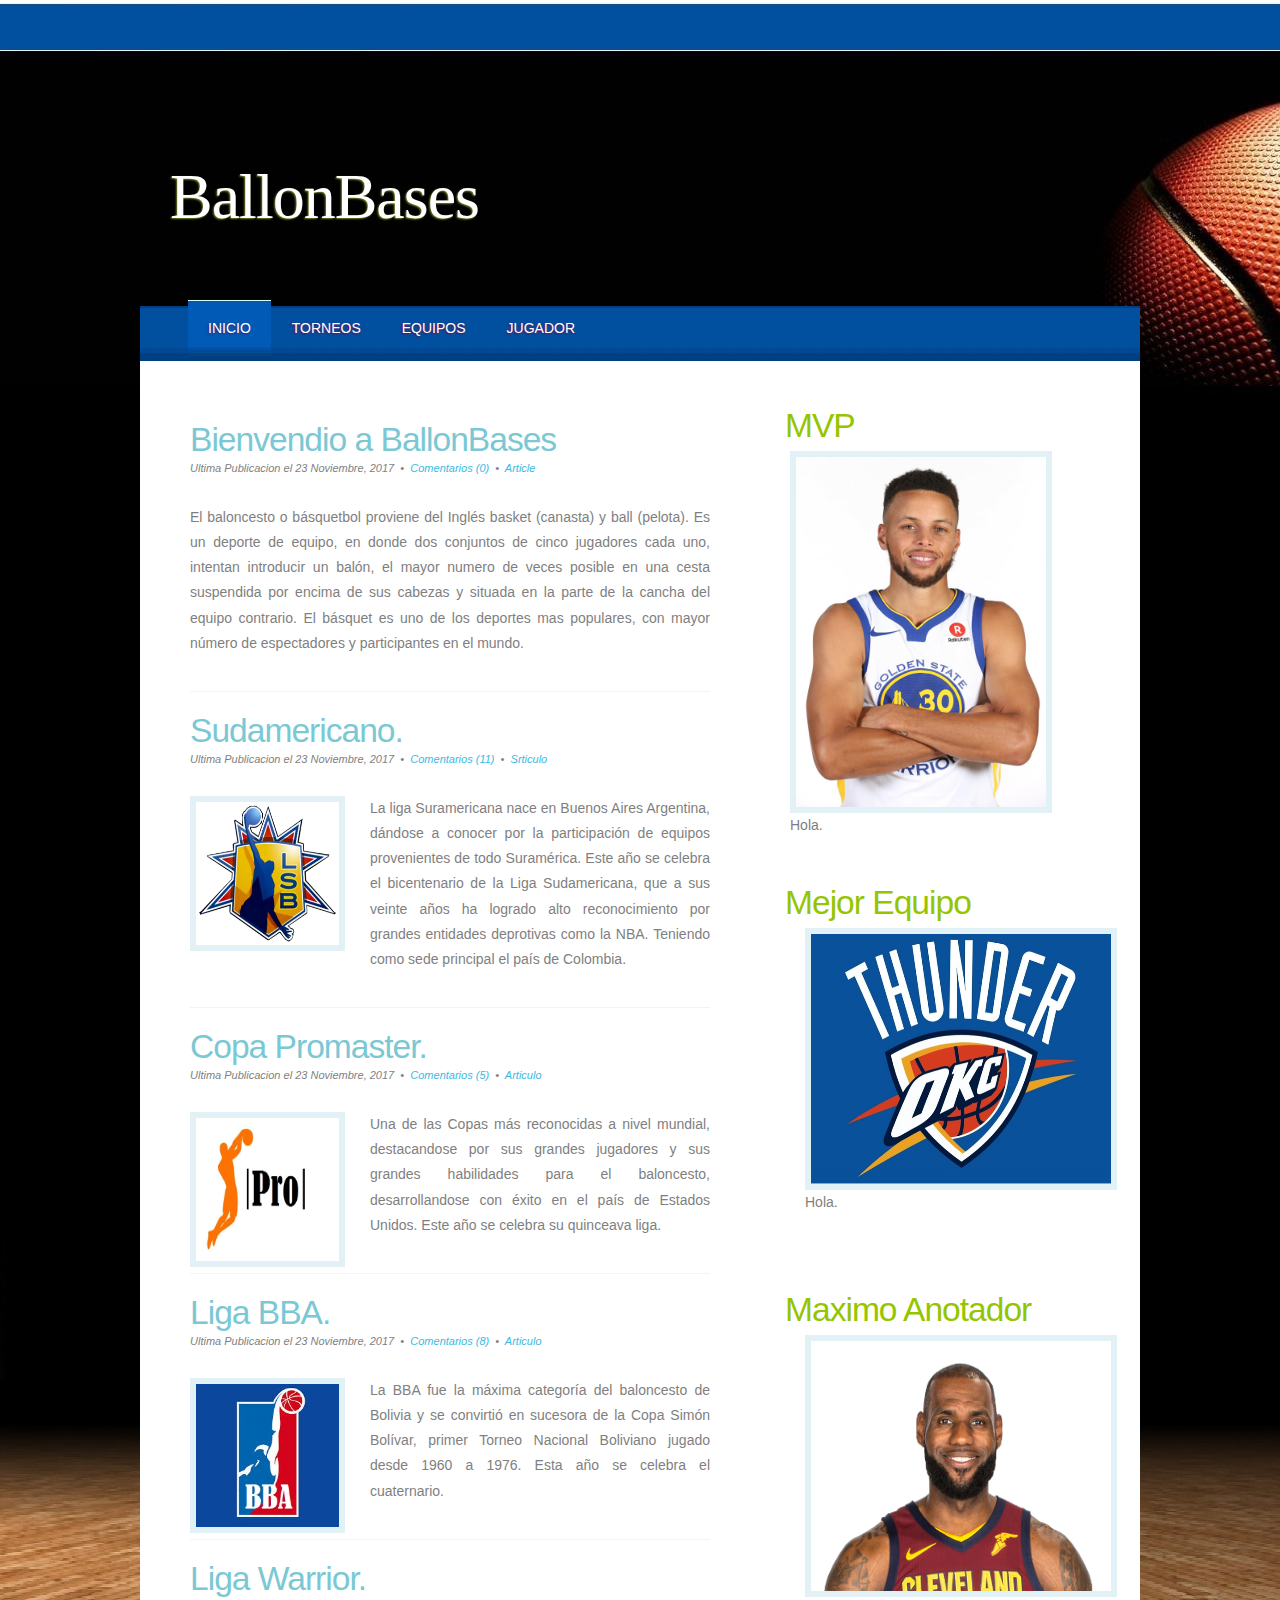
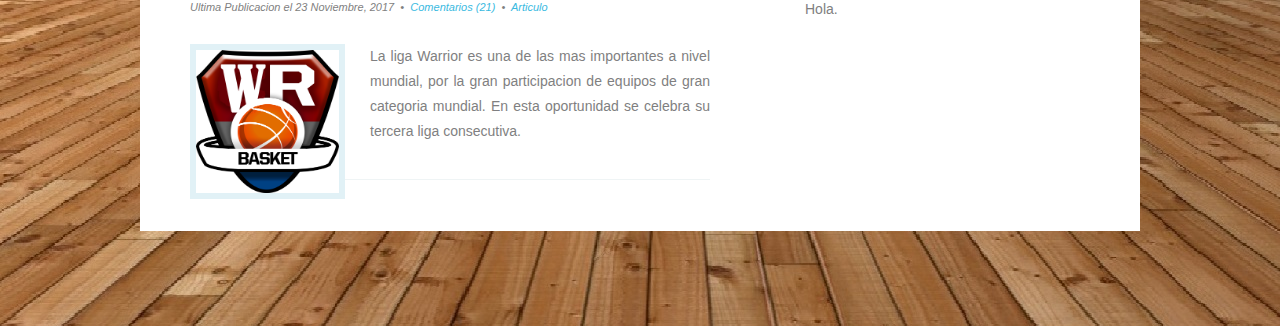
==== Finales/index.html @ dee21989 "Cristian y Pulido" ====
<!DOCTYPE html5>

<html xmlns="">
<head>
<meta name="keywords" content="" />
<meta name="description" content="" />
<meta http-equiv="content-type" content="text/html; charset=utf-8" />
<title>BallonBases</title>
<link href="style.css" rel="stylesheet" type="text/css" media="screen" />
</head>
<body>
<div id="wrapper">
	<div id="header">
		<div id="logo">
			<h1><a href="#">BallonBases</a></h1>			
		</div>
		<div id="search">
			<form method="get" action="">
				
			</form>
		</div>
	</div>
	<!-- end #header -->
	<div id="menu">
		<ul>
			<li class="current_page_item"><a href="#">Inicio</a></li>
			<li><a href="indexTorneo.html">Torneos</a></li>
			<li><a href="indexEquipo.html">Equipos</a></li>
			<li><a href="#">Jugador</a></li>
			<li><a href="#"></a></li>
		</ul>
	</div>
	<!-- end #menu -->
	<div id="page">
		<div id="page-bgtop">
			<div id="page-bgbtm">
				<div id="content">
					<div class="post">
						<h2 class="title"><a href="#">Bienvendio a BallonBases </a></h2>
						<p class="meta">Ultima Publicacion <a href="#"></a> el 23 Noviembre, 2017
							&nbsp;&bull;&nbsp; <a href="#" class="comments">Comentarios (0)</a> &nbsp;&bull;&nbsp; <a href="#" class="permalink">Article</a></p>
						<div class="entry">							
							<p>El baloncesto o básquetbol proviene del Inglés basket (canasta) y ball (pelota). Es un deporte de equipo, en donde dos conjuntos de cinco jugadores cada uno, intentan introducir un balón, el mayor numero de veces posible en una cesta suspendida por encima de sus cabezas y situada en la parte de la cancha del equipo contrario. El básquet es uno de los deportes mas populares, con mayor número de espectadores y participantes en el mundo.</p>
						</div>
					</div>
					<div class="post">
						<h2 class="title"><a href="indexTorneo.html">Sudamericano. </a></h2>
						<p class="meta">Ultima Publicacion <a href="#"></a> el 23 Noviembre, 2017
							&nbsp;&bull;&nbsp; <a href="#" class="comments">Comentarios (11)</a> &nbsp;&bull;&nbsp; <a href="#" class="permalink">Srticulo</a></p>
						<div class="entry">
							<p><img src="images/img06.png" width="143" height="143" alt="" class="alignleft border" />La liga Suramericana nace en Buenos Aires Argentina, dándose a conocer por la participación de equipos provenientes de todo Suramérica. Este año se celebra el bicentenario de la Liga Sudamericana, que a sus veinte años ha logrado alto reconocimiento por grandes entidades deprotivas como la NBA. Teniendo como sede principal el país de Colombia. </p>
						</div>
					</div>
					<div class="post">
						<h2 class="title"><a href="indexTorneo.html">Copa Promaster. </a></h2>
						<p class="meta">Ultima Publicacion <a href="#"></a> el 23 Noviembre, 2017
							&nbsp;&bull;&nbsp; <a href="#" class="comments">Comentarios (5)</a> &nbsp;&bull;&nbsp; <a href="#" class="permalink">Articulo</a></p>
						<div class="entry">
							<p><img src="images/img05.jpg" width="143" height="143" alt="" class="alignleft border" />Una de las Copas más reconocidas a nivel mundial, destacandose por sus grandes jugadores y sus grandes habilidades para el baloncesto, desarrollandose con éxito en el país de Estados Unidos. Este año se celebra su quinceava liga.</p>
						</div>
						</div>
					<div class="post">
						<h2 class="title"><a href="indexTorneo.html">Liga BBA. </a></h2>
						<p class="meta">Ultima Publicacion <a href="#"></a> el 23 Noviembre, 2017
							&nbsp;&bull;&nbsp; <a href="#" class="comments">Comentarios (8)</a> &nbsp;&bull;&nbsp; <a href="#" class="permalink">Articulo</a></p>
						<div class="entry">
							<p><img src="images/img08.jpg" width="143" height="143" alt="" class="alignleft border" />La BBA fue la máxima categoría del baloncesto de Bolivia y se convirtió en sucesora de la Copa Simón Bolívar, primer Torneo Nacional Boliviano jugado desde 1960 a 1976. Esta año se celebra el cuaternario. </p>
						</div>
						</div>
					<div class="post">
						<h2 class="title"><a href="indexTorneo.html">Liga Warrior. </a></h2>
						<p class="meta">Ultima Publicacion <a href="#"></a> el 23 Noviembre, 2017
							&nbsp;&bull;&nbsp; <a href="#" class="comments">Comentarios (21)</a> &nbsp;&bull;&nbsp; <a href="#" class="permalink">Articulo</a></p>
						<div class="entry">
							<p><img src="images/Warrior1.png" width="143" height="143" alt="" class="alignleft border" />La liga Warrior es una de las mas importantes a nivel mundial, por la gran participacion de equipos de gran categoria mundial. En esta oportunidad se celebra su tercera liga consecutiva. </p>
						</div>
						</div>
					<div style="clear: both;">&nbsp;</div>
				</div>
				<!-- end #content -->
				<div id="sidebar">
					<ul>
						<li>
							<h2>MVP</h2>
							<p><img src="images/mvp.jpg" width="250" height="350" alt="" class="alignleft border" / ></p>
							<p>Hola. </p>
							<p></p>
							
						</li>
						<li>
							<h2>Mejor Equipo</h2>
							<ul>
							<p><img src="images/Equipo1.jpg" width="300" height="250" alt="" class="alignleft border" / ></p>
							<p>Hola. </p>
							<p></p>
							</ul>
						</li>
						<li>
							<h2>Maximo Anotador</h2>
							<ul>
							<p><img src="images/Goleador1.png" width="300" height="250" alt="" class="alignleft border" / ></p>
							<p>Hola. </p>
								
							</ul>
						</li>
					</ul>
				</div>
				<!-- end #sidebar -->
				<div style="clear: both;">&nbsp;</div>
			</div>
		</div>
	</div>
	<!-- end #page -->
</div>
	<div id="footer">
		<p><a></a></p>
	</div>
<!-- end #footer -->
</body>
</html>
---- Finales/style.css ----
body {
	margin: 0;
	padding: 0;
	background: #FFFFFF url(images/img011.jpg) repeat-x left top;
	font-family: Arial, Helvetica, sans-serif;
	font-size: 14px;
	color: #7F7F81;
}

h1, h2, h3 {
	margin: 0;
	padding: 0;
	font-weight: normal;
	color: #FFFFFF;
}

h1 {
	font-size: 2em;
}

h2 {
	font-size: 2.4em;
}

h3 {
	font-size: 1.6em;
}

p, ul, ol {
	margin-top: 0;
	line-height: 180%;
}

ul, ol {
}

a {
	text-decoration: none;
	color: #3ABADF;
}

a:hover {
}

img.border {
	border: 6px solid #E1F1F6;
}

img.alignleft {
	float: left;
	margin-right: 25px;
}

img.alignright {
	float: right;
}

img.aligncenter {
	margin: 0px auto;
}

#wrapper {
	margin: 0 auto;
	padding: 0;
}

/* Header */

#header {
	width: 1000px;
	height: 300px;
	margin: 0 auto;
}

/* Logo */

#logo {
	float: left;
	height: 60px;
	margin: 0;
	padding: 160px 0px 0px 0px;
	color: #FFFFFF;
}

#logo h1, #logo p {
	margin: 0;
	padding: 0;
}

#logo h1 {
	float: left;
	padding-left: 30px;
	letter-spacing: -1px;
	text-transform: ;
	text-shadow: #728927 -1px 1px 2px;
	font-family: Georgia, "Times New Roman", Times, serif;
	font-size: 64px;
}

#logo p {
	margin: 0;
	padding: 30px 0 0 34px;
	text-shadow: #728927 -1px 1px 2px;
	font: normal 18px Georgia, "Times New Roman", Times, serif;
	font-style: italic;
}

#logo a {
	border: none;
	background: none;
	text-decoration: none;
	color: #FFFFFF;
}

/* Search */

#search {
	float: right;
	width: 280px;
	height: 110px;
	padding: 0;
}

#search form {
	height: 41px;
	margin: 0;
	padding: 210px 0 0 30px;
}

#search fieldset {
	margin: 0;
	padding: 0;
	border: none;
}

#search-text {
	width: 195px;
	padding: 6px 10px;
	border: none;
	background: #FFFFFF;
	text-transform: lowercase;
	font: normal 11px Arial, Helvetica, sans-serif;
	color: #7F7F81;
}

#search-submit {
	display: none;
}

/* Menu */

#menu {
	width: 1000px;
	height: 61px;
	margin: 0 auto;
	padding: 0;
	background: url(images/img02.jpg) repeat-x left bottom;
}

#menu ul {
	margin: 0;
	padding: 0px 0px 0px 48px;
	list-style: none;
	line-height: normal;
}

#menu li {
	float: left;
}

#menu a {
	display: block;
	height: 41px;
	margin-right: 1px;
	padding: 20px 20px 0px 20px;
	text-decoration: none;
	text-transform: uppercase;
	text-shadow: #7E0044 -1px 1px 2px;
	font-family: Arial, Helvetica, sans-serif;
	font-size: 14px;
	font-weight: normal;
	color: #FFFFFF;
	border: none;
}

#menu .current_page_item a {
	background: url(images/img03.jpg) repeat-x left top;
	text-shadow: #43206B -1px 1px 2px;
}

#menu a:hover {
	background: url(images/img03.jpg) repeat-x left top;
	text-decoration: none;
}

#splash {
	width: 1000px;
	height: 260px;
	margin: 0px auto;
	background: url(images/img05.jpg) no-repeat left top;
}

/* Page */

#page {
	width: 1000px;
	margin: 0 auto;
	padding: 0;
	background: #FFFFFF;
}

#page-bgtop {
}

#page-bgbtm {
	margin: 0px;
	padding: 40px 30px 0px 30px;
}

/* Content */

#content {
	float: left;
	width: 520px;
	padding: 0px 20px;
}

.post {
	padding-top: 20px;
	padding-bottom: 10px;
	border-bottom: 1px solid #EFF4F5;
}

.post .title {
	letter-spacing: -1px;
	color: #1757AB;
}

.post .title a {
	color: #7AC8D4;
	border: none;
}

.post .meta {
	padding-bottom: 5px;
	text-align: left;
	font-family: Arial, Helvetica, sans-serif;
	font-size: 11px;
	font-style: italic;
}

.post .meta a {
}

.post .entry {
	text-align: justify;
	margin-bottom: 25px;
	padding: 10px 0px 0px 0px;
}

.links {
	display: block;
	width: 96px;
	padding: 2px 0px 2px 0px;
	background: #A53602;
	text-align: center;
	text-transform: uppercase;
	font-size: 10px;
	color: #FFFFFF;
}

/* Sidebar */

#sidebar {
	float: right;
	width: 340px;
	padding: 0px 0px 0px 0px;
}

#sidebar ul {
	margin: 0;
	padding: 0;
	list-style: none;
}

#sidebar li {
	margin: 0;
	padding: 0;
}

#sidebar li ul {
	margin: 0px 15px;
	padding-bottom: 30px;
}

#sidebar li li {
	padding-left: 15px;
	line-height: 35px;
	background: url(images/img07.jpg) no-repeat left 14px;
	border-bottom: 1px solid #EFF4F5;
}

#sidebar li li span {
	display: block;
	margin-top: -20px;
	padding: 0;
	font-size: 11px;
	font-style: italic;
}

#sidebar h2 {
	height: 38px;
	padding: 12px 0 0 15px;
	letter-spacing: -1px;
	color: #95C500;
}

#sidebar p {
	margin: 0 0px;
	padding: 0px 20px 20px 20px;
	text-align: justify;
}

#sidebar a {
	border: none;
	color: #7F7F81;
}

#sidebar a:hover {
	text-decoration: underline;
	color: #95C500;
}

/* Calendar */

#calendar {
}

#calendar_wrap {
	padding: 20px;
}

#calendar table {
	width: 100%;
}

#calendar tbody td {
	text-align: center;
}

#calendar #next {
	text-align: right;
}

/* Footer */

#footer {
	width: 1000px;
	height: 55px;
	margin: 0px auto 40px auto;	
	font-family: Arial, Helvetica, sans-serif;
}

#footer p {
	margin: 0;
	padding-top: 22px;
	line-height: normal;
	font-size: 10px;
	color: #ffffff;
	text-transform: uppercase;
	text-align: center;
}

#footer a {
color: #ffffff;
}
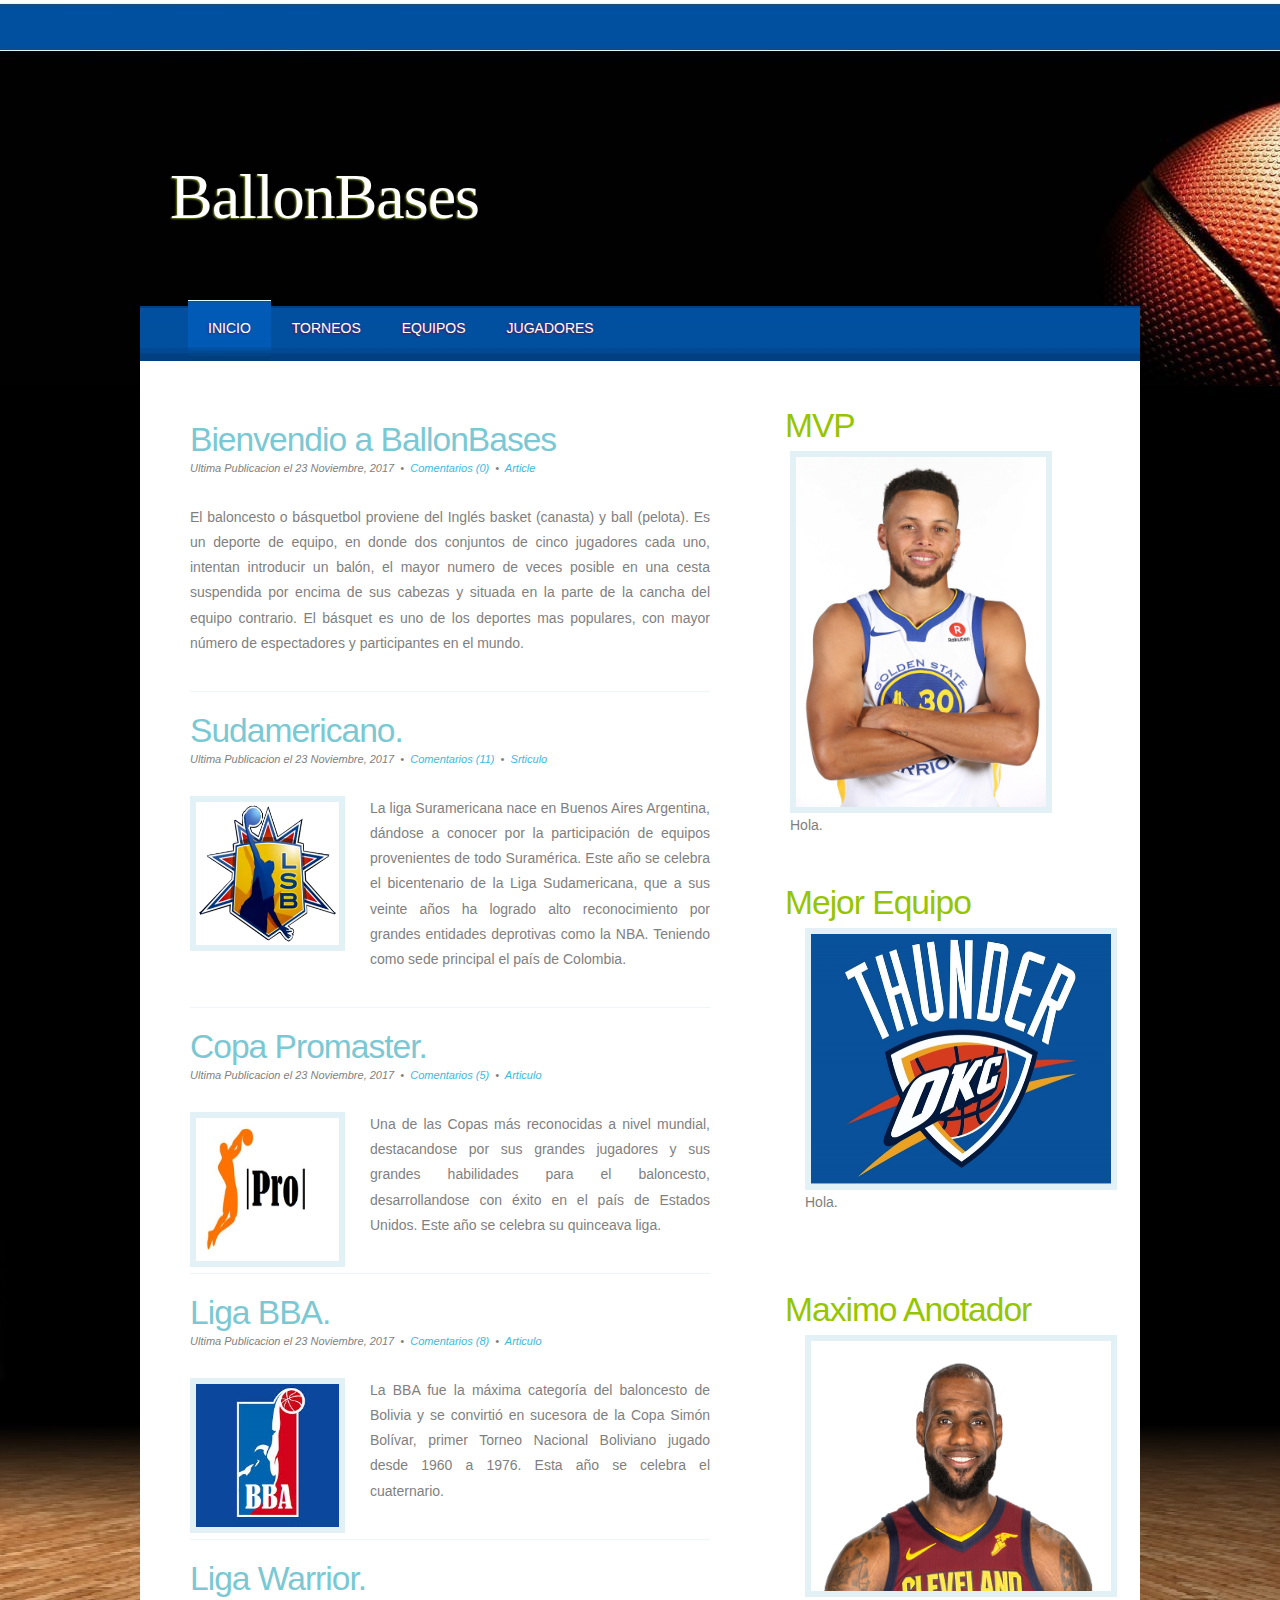
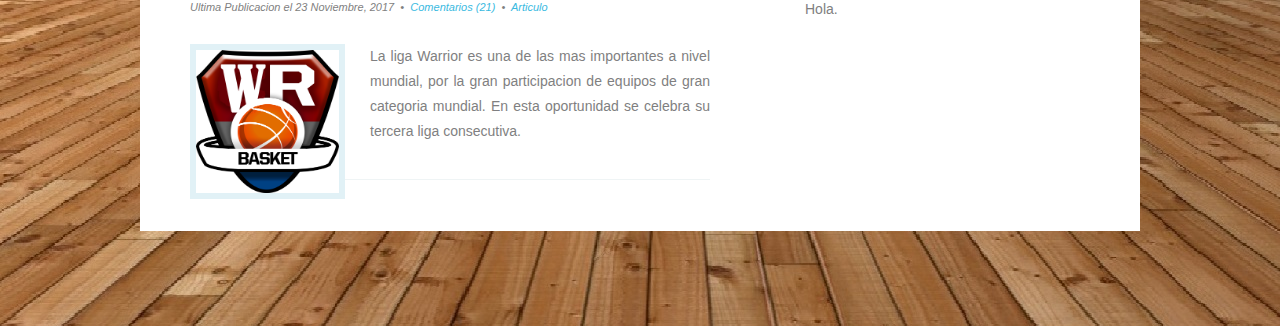
==== commit 25314a32: "dcascd" ====
--- a/Finales/index.html
+++ b/Finales/index.html
@@ -26,7 +26,7 @@
 			<li class="current_page_item"><a href="#">Inicio</a></li>
 			<li><a href="indexTorneo.html">Torneos</a></li>
 			<li><a href="indexEquipo.html">Equipos</a></li>
-			<li><a href="#">Jugador</a></li>
+			<li><a href="indexJugador">Jugadores</a></li>
 			<li><a href="#"></a></li>
 		</ul>
 	</div>
